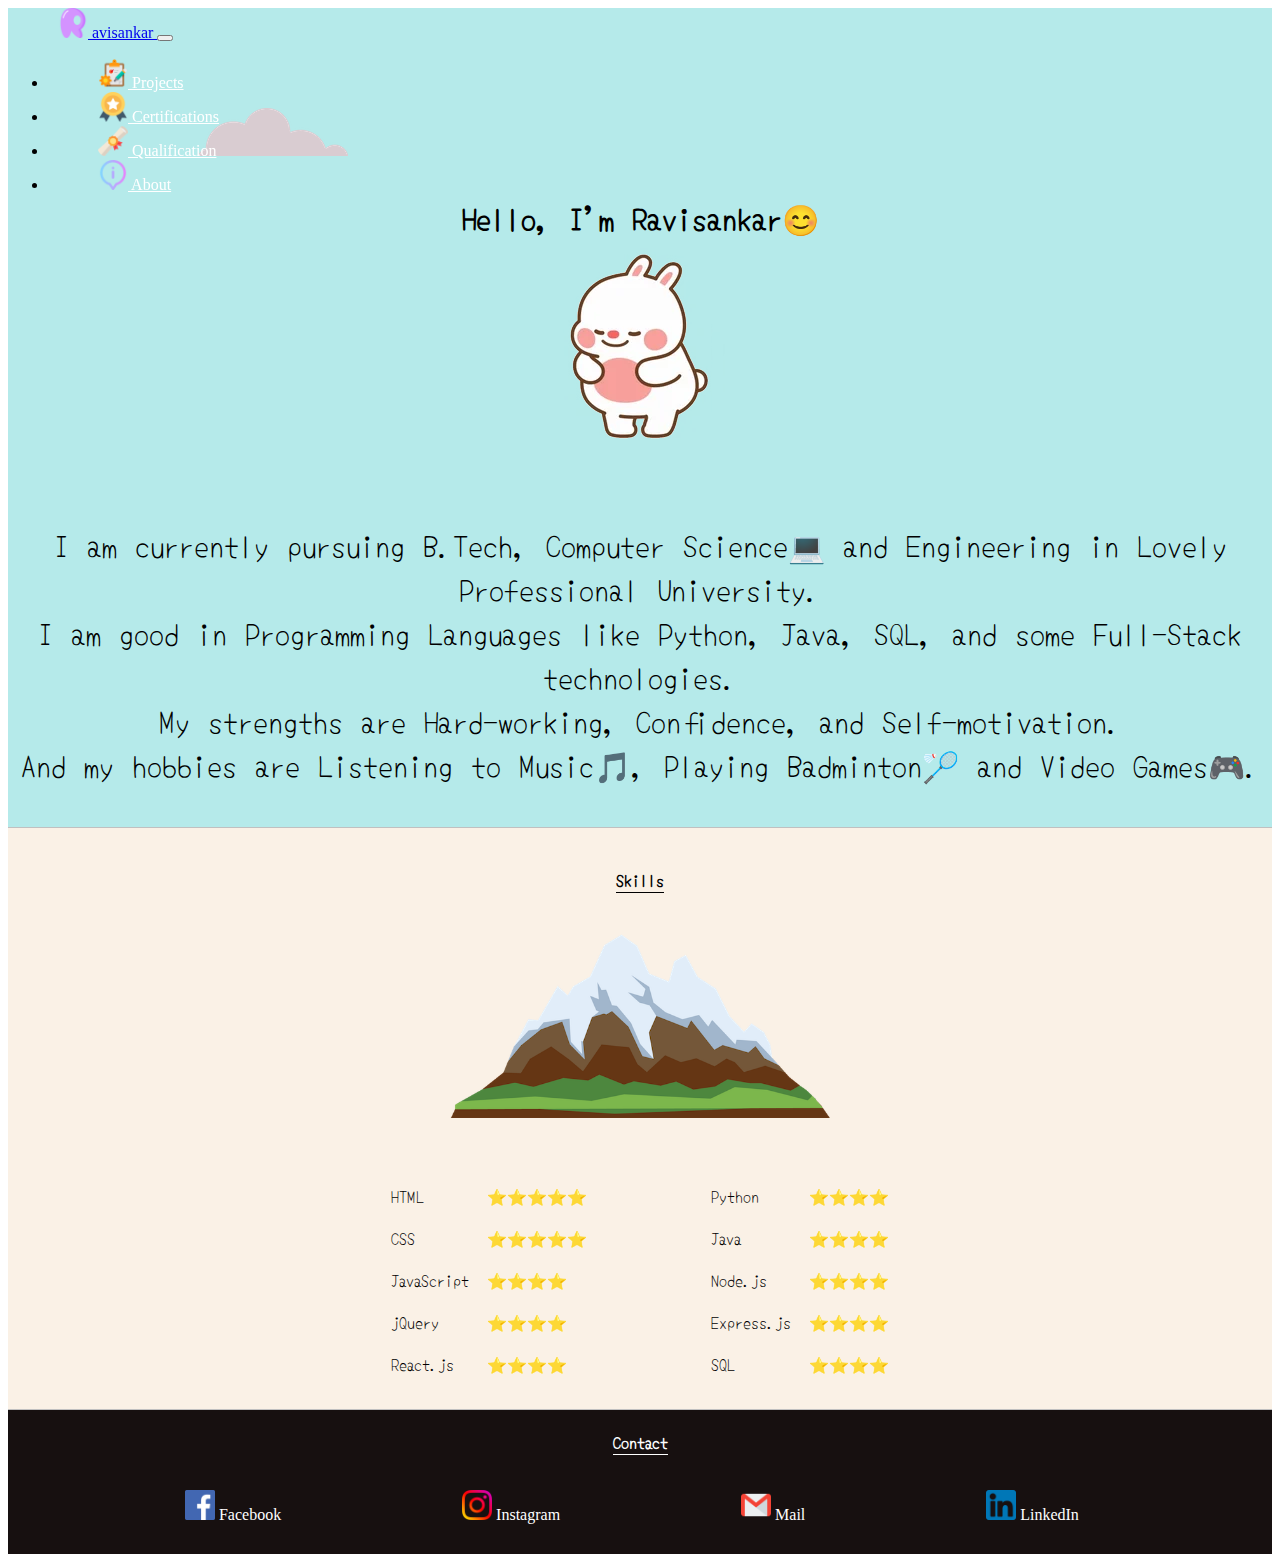
==== index.html @ e45d65b2 "Add files via upload" ====
<!DOCTYPE html>
<html>
<head>
	<meta charset="utf-8">
	<title>Ravi's Resume</title>
	<link rel="icon" href="images/favicon.ico">
	<link rel="stylesheet" type="text/css" href="CSS/index.css">
	<link href="https://cdn.jsdelivr.net/npm/bootstrap@5.0.2/dist/css/bootstrap.min.css" rel="stylesheet" integrity="sha384-EVSTQN3/azprG1Anm3QDgpJLIm9Nao0Yz1ztcQTwFspd3yD65VohhpuuCOmLASjC" crossorigin="anonymous">
	<link rel="preconnect" href="https://fonts.googleapis.com">
	<link rel="preconnect" href="https://fonts.gstatic.com" crossorigin>
	<link href="https://fonts.googleapis.com/css2?family=Festive&family=Rubik:ital,wght@0,300;0,400;1,300&family=Yomogi&display=swap" rel="stylesheet">
	<style type="text/css">
		#container
		{
			grid: display;
			grid-template-areas:
			'nav nav nav nav nav nav'
			'head head head head head head'
			'body body body body body body'
			'foot foot foot foot foot foot'
		}
		#navigation
		{
			grid-area: nav;
		}
		#header
		{
			grid-area: head;
		}
		#body
		{
			grid-area: body;
		}
		#footer
		{
			grid-area: foot;
		}
		.a-styling2
		{
			color: white;
		}
	</style>
</head>
<body>

	<div id="container">
		<div id="navigation">
			<nav class="navbar navbar-expand-lg bg-dark navbar-dark">
				<a href="#" class="navbar-brand a-styling1">
					<img src="images/R-letter2.png" alt="R letter Logo" height="30" width="30" > avisankar
				</a>
				 <button class="navbar-toggler btn-style1" type="button" data-toggle="collapse" data-target="#navbarTogglerDemo01" aria-controls="navbarTogglerDemo01" aria-expanded="false" aria-label="Toggle navigation">
      			<span class="navbar-toggler-icon"></span>
    			</button>
    			<div class="collapse navbar-collapse" id="navbarTogglerDemo01">
				<ul class="navbar-nav ms-auto">
					<li class="nav-item li-styling1">
						<a href="HTML/Projects.html" class="nav-link a-styling2">
							<img src="images/projects.png" alt="Projects Logo" height="30" width="30" > Projects</a>
					</li>
					<li class="nav-item li-styling1">
						<a href="HTML/Certifications.html" class="nav-link a-styling2">
							<img src="images/certificate.png" alt="Certificate Logo" height="30" width="30" > Certifications</a>
					</li>
					<li class="nav-item li-styling1">
						<a href="HTML/Qualifications.html" class="nav-link a-styling2">
							<img src="images/qualification.png" alt="Qualification Logo" height="30" width="30" > Qualification</a>
					</li>
					<li class="nav-item li-styling1" style="padding-right: 80px;">
						<a href="HTML/About.html" class="nav-link a-styling2">
							<img src="images/about.png" alt="About Logo" height="30" width="30" > About</a>
					</li>
				</ul>
				</div>
			</nav>
		</div>
		
		<div id="header">
			<center>
			<img src="images/cloud.png" alt="cloud image" class="cloud-img"><br><br>
			<b>Hello<span id="userName"></span>, I'm Ravisankar😊</b><br>
			<img src="images/thanks.webp" alt="Wishing image" class="whishing-img"><br><br>
			<p>I am currently pursuing B.Tech, Computer Science💻 and Engineering in Lovely Professional University.<br> I am good in Programming Languages like Python,
			 Java, SQL, and some Full-Stack technologies.<br>My strengths are Hard-working, Confidence, and Self-motivation.<br>And my hobbies are Listening to Music🎵, Playing Badminton🏸 and Video Games🎮.</p>
			</center>
		</div>
		<div id="body">
			<center><b class="b-style1">Skills</b><br>
				<img src="images/mountain.png" alt="mountain image" class="mountain-img">
				<br><br><br>
			<table>
				<tr>
					<td>
						<table style="margin-right: 50px;" cellpadding="8">
							<tr>
								<td>HTML</td>
								<td>⭐⭐⭐⭐⭐</td>
							</tr>
							<tr>
								<td>CSS</td>
								<td>⭐⭐⭐⭐⭐</td>
							</tr>
							<tr>
								<td>JavaScript</td>
								<td>⭐⭐⭐⭐</td>
							</tr>
							<tr>
								<td>jQuery</td>
								<td>⭐⭐⭐⭐</td>
							</tr>
							<tr>
								<td>React.js</td>
								<td>⭐⭐⭐⭐</td>
							</tr>
						</table>
					</td>
					<td>
						<table style="margin-left: 50px;" cellpadding="8">
							<tr>
								<td>Python</td>
								<td>⭐⭐⭐⭐</td>
							</tr>
							<tr>
								<td>Java</td>
								<td>⭐⭐⭐⭐</td>
							</tr>
							<tr>
								<td>Node.js</td>
								<td>⭐⭐⭐⭐</td>
							</tr>
							<tr>
								<td>Express.js</td>
								<td>⭐⭐⭐⭐</td>
							</tr>
							<tr>
								<td>SQL</td>
								<td>⭐⭐⭐⭐</td>
							</tr>
						</table>
					</td>
				</tr>
			</table>
			</center>
		</div>
		<div id="footer">
			<center><b class="b-style2">Contact</b></center><br><br>
			<a href="https://www.facebook.com/profile.php?id=100008151018075" class="a-styling3">
				<img src="images/facebook.png" alt="Facebook Logo" height="30" width="30" > Facebook
			</a>
			<a href="https://www.instagram.com/chengannagari_ravi/" class="a-styling3">
				<img src="images/Instagram.png" alt="Instagram Logo" height="30" width="30" > Instagram
			</a>
			<a href="mailto:ravishankar.cg009@gmail.com" class="a-styling3">
				<img src="images/mail.png" alt="Mail Logo" height="30" width="30" > Mail
			</a>
			<a href="https://www.linkedin.com/in/ravi-shankar-0148b916b" class="a-styling3">
				<img src="images/LinkedIn.png" alt="LinkedIn Logo" height="30" width="30" > LinkedIn
			</a>
		</div>

	</div>

<script src="https://code.jquery.com/jquery-3.5.1.slim.min.js" integrity="sha384-DfXdz2htPH0lsSSs5nCTpuj/zy4C+OGpamoFVy38MVBnE+IbbVYUew+OrCXaRkfj" crossorigin="anonymous"></script>
<script src="https://cdn.jsdelivr.net/npm/bootstrap@4.6.0/dist/js/bootstrap.bundle.min.js" integrity="sha384-Piv4xVNRyMGpqkS2by6br4gNJ7DXjqk09RmUpJ8jgGtD7zP9yug3goQfGII0yAns" crossorigin="anonymous"></script>
<script type="text/javascript" src="JavaScript/Welcome.js"></script>
</body>
</html>
---- CSS/index.css ----
#navigation
{
	position: fixed;
	width: 100%;
}
#header
{
	background-color: #B5EAEA;
	height: 100%;
	padding-top: 100px;
	padding-bottom: 10px;
	font-family: 'Yomogi', cursive;
	font-size: 30px;
	border-bottom: 1px solid silver;
}
#body
{
	background-color: #FAF1E6;
	height: 100%;
	font-family: 'Yomogi', cursive;
	padding-top: 40px;
	padding-bottom: 20px;
	border-bottom: 1px solid silver;
}
#footer
{
	height: 100%;
	background-color: #171010;
	color: white;
	padding-bottom: 30px;
	padding-top: 20px;
}
.cloud-img
{
	float: left;
	margin-left: 15%;
}
.wishing-img
{
	width: 30%;
	height: 30%;
}
.mountain-img
{
	width: 30%;
	height: 30%;
}
.a-styling1
{
	margin-left: 50px;
}
.li-styling1
{
	padding-left: 50px;
}
.b-style1
{
	border-bottom: 1px solid black;
}
.b-style2
{
	font-family: 'Yomogi', cursive;
	border-bottom: 1px solid white;
}
.a-styling3
{
	text-decoration: none;
	color: white;
	margin-left: 14%;
}
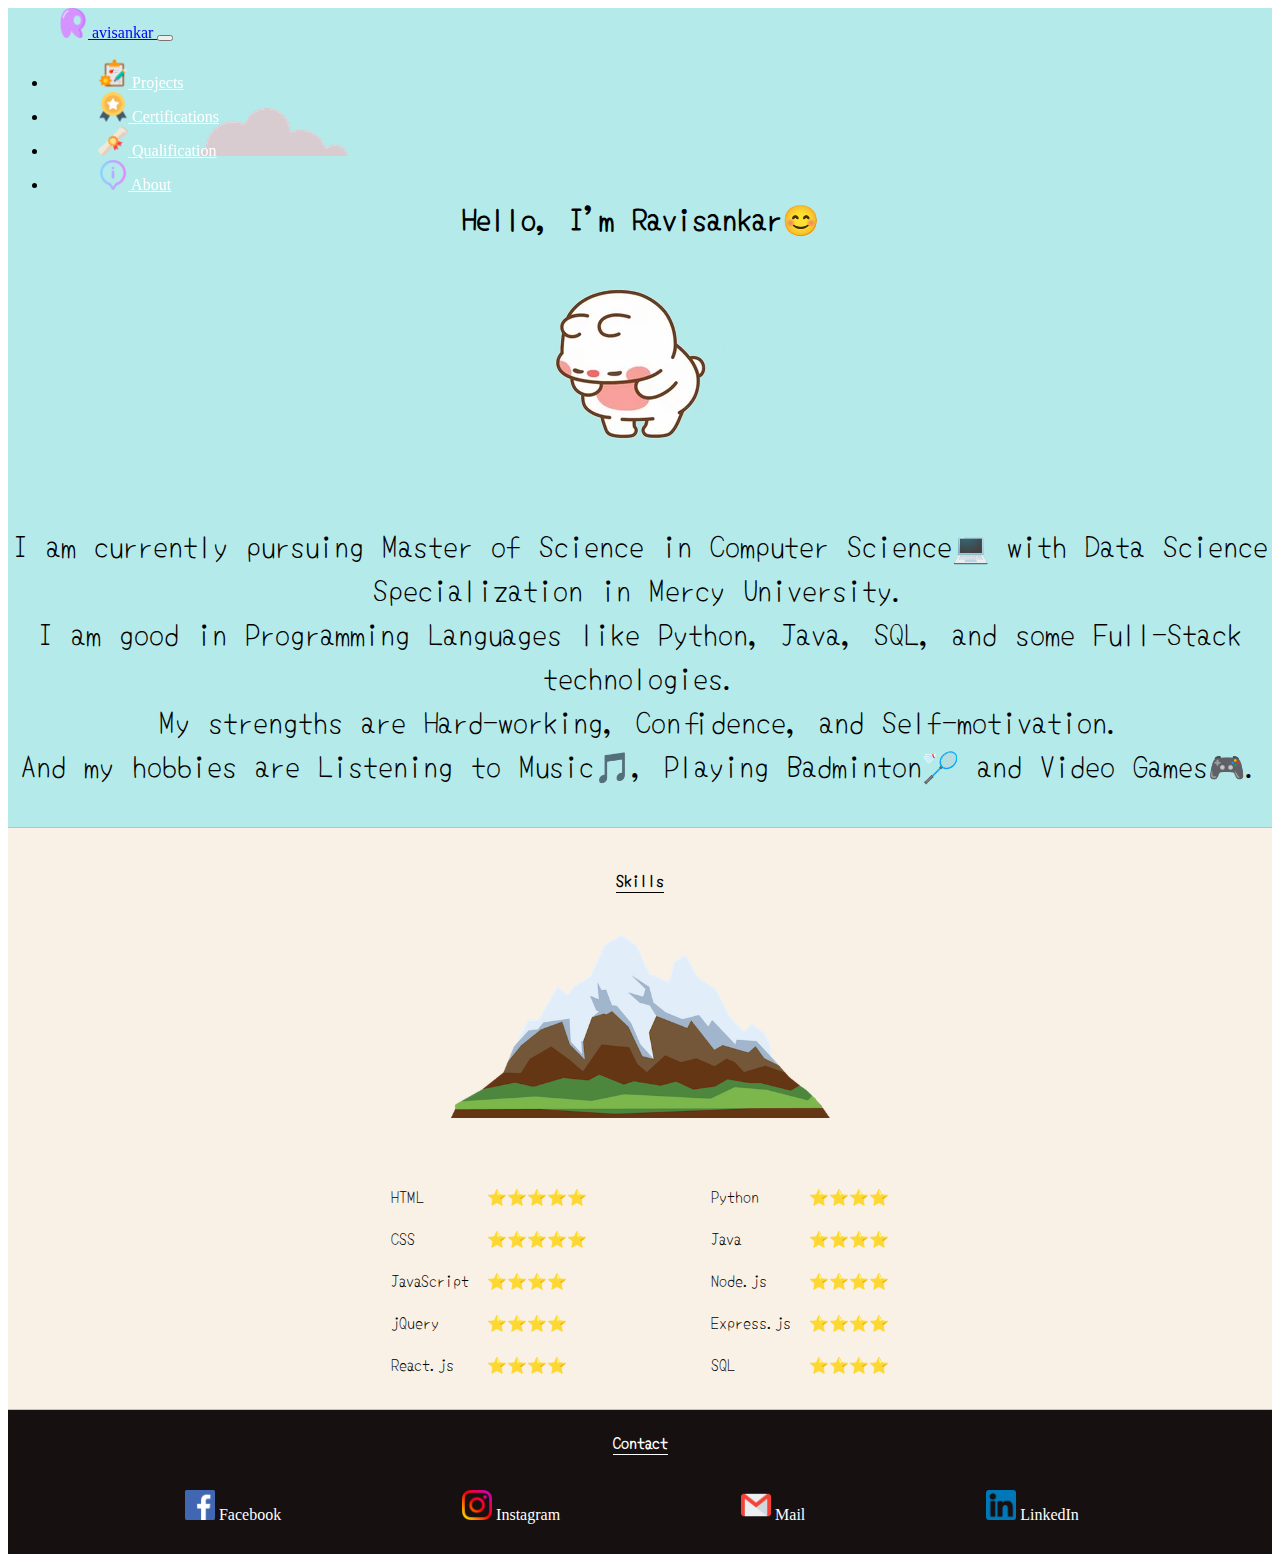
==== commit e1309031: "Modified index.html" ====
--- a/index.html
+++ b/index.html
@@ -80,7 +80,7 @@
 			<img src="images/cloud.png" alt="cloud image" class="cloud-img"><br><br>
 			<b>Hello<span id="userName"></span>, I'm Ravisankar😊</b><br>
 			<img src="images/thanks.webp" alt="Wishing image" class="whishing-img"><br><br>
-			<p>I am currently pursuing B.Tech, Computer Science💻 and Engineering in Lovely Professional University.<br> I am good in Programming Languages like Python,
+			<p>I am currently pursuing Master of Science in Computer Science💻 with Data Science Specialization in Mercy University.<br> I am good in Programming Languages like Python,
 			 Java, SQL, and some Full-Stack technologies.<br>My strengths are Hard-working, Confidence, and Self-motivation.<br>And my hobbies are Listening to Music🎵, Playing Badminton🏸 and Video Games🎮.</p>
 			</center>
 		</div>
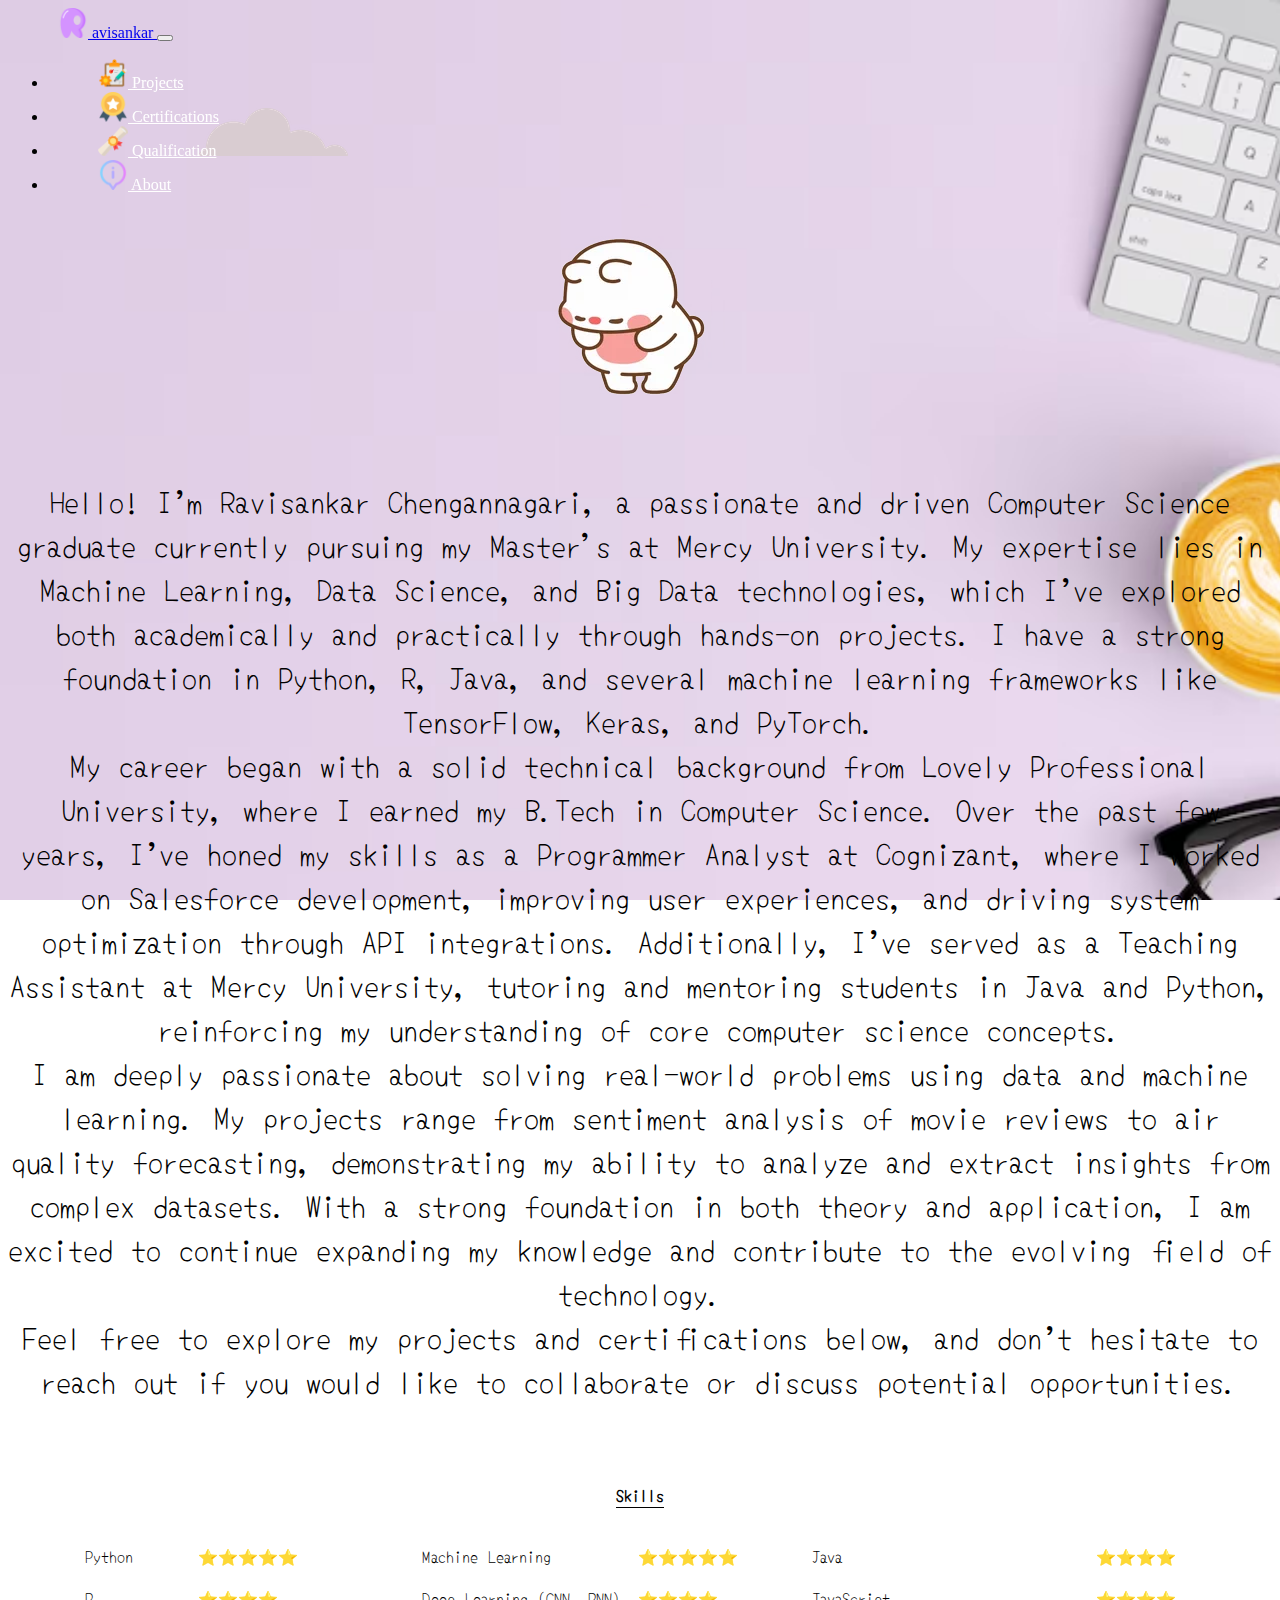
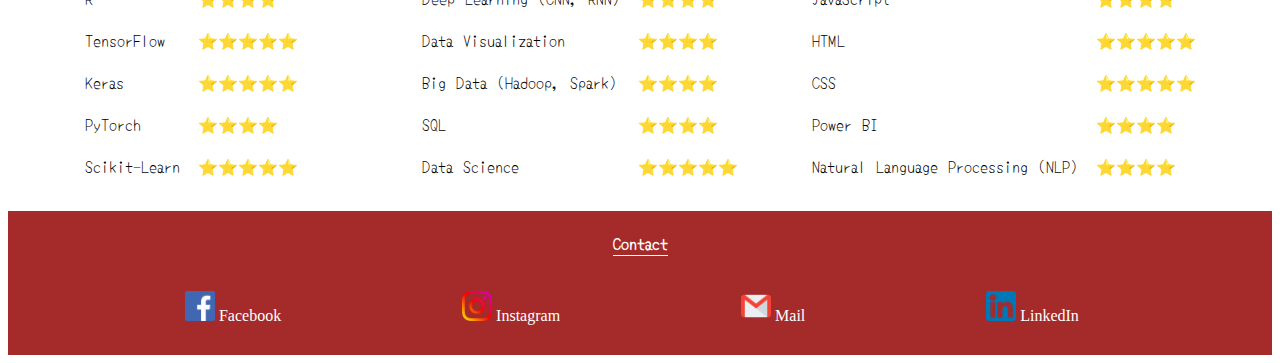
==== commit 555b78bf: "Modified index.html" ====
--- a/index.html
+++ b/index.html
@@ -38,6 +38,11 @@
 		.a-styling2
 		{
 			color: white;
+		}
+		body{
+			background-image: url('images/Background.jpg');
+			background-attachment: fixed;
+			background-size: cover;
 		}
 	</style>
 </head>
@@ -78,68 +83,109 @@
 		<div id="header">
 			<center>
 			<img src="images/cloud.png" alt="cloud image" class="cloud-img"><br><br>
-			<b>Hello<span id="userName"></span>, I'm Ravisankar😊</b><br>
+			<!--<b>Hello<span id="userName"></span>, I'm Ravisankar😊</b><br>-->
 			<img src="images/thanks.webp" alt="Wishing image" class="whishing-img"><br><br>
-			<p>I am currently pursuing Master of Science in Computer Science💻 with Data Science Specialization in Mercy University.<br> I am good in Programming Languages like Python,
-			 Java, SQL, and some Full-Stack technologies.<br>My strengths are Hard-working, Confidence, and Self-motivation.<br>And my hobbies are Listening to Music🎵, Playing Badminton🏸 and Video Games🎮.</p>
+			<p>
+				Hello! I’m Ravisankar Chengannagari, a passionate and driven Computer Science graduate currently pursuing my Master's at Mercy University. My expertise lies in Machine Learning, Data Science, and Big Data technologies, which I’ve explored both academically and practically through hands-on projects. I have a strong foundation in Python, R, Java, and several machine learning frameworks like TensorFlow, Keras, and PyTorch.<br>
+
+My career began with a solid technical background from Lovely Professional University, where I earned my B.Tech in Computer Science. Over the past few years, I’ve honed my skills as a Programmer Analyst at Cognizant, where I worked on Salesforce development, improving user experiences, and driving system optimization through API integrations. Additionally, I’ve served as a Teaching Assistant at Mercy University, tutoring and mentoring students in Java and Python, reinforcing my understanding of core computer science concepts.<br>
+
+I am deeply passionate about solving real-world problems using data and machine learning. My projects range from sentiment analysis of movie reviews to air quality forecasting, demonstrating my ability to analyze and extract insights from complex datasets. With a strong foundation in both theory and application, I am excited to continue expanding my knowledge and contribute to the evolving field of technology.<br>
+
+Feel free to explore my projects and certifications below, and don’t hesitate to reach out if you would like to collaborate or discuss potential opportunities.
+			</p>
 			</center>
 		</div>
 		<div id="body">
-			<center><b class="b-style1">Skills</b><br>
-				<img src="images/mountain.png" alt="mountain image" class="mountain-img">
-				<br><br><br>
-			<table>
-				<tr>
-					<td>
-						<table style="margin-right: 50px;" cellpadding="8">
-							<tr>
-								<td>HTML</td>
-								<td>⭐⭐⭐⭐⭐</td>
-							</tr>
-							<tr>
-								<td>CSS</td>
-								<td>⭐⭐⭐⭐⭐</td>
-							</tr>
-							<tr>
-								<td>JavaScript</td>
-								<td>⭐⭐⭐⭐</td>
-							</tr>
-							<tr>
-								<td>jQuery</td>
-								<td>⭐⭐⭐⭐</td>
-							</tr>
-							<tr>
-								<td>React.js</td>
-								<td>⭐⭐⭐⭐</td>
-							</tr>
-						</table>
-					</td>
-					<td>
-						<table style="margin-left: 50px;" cellpadding="8">
-							<tr>
-								<td>Python</td>
-								<td>⭐⭐⭐⭐</td>
-							</tr>
-							<tr>
-								<td>Java</td>
-								<td>⭐⭐⭐⭐</td>
-							</tr>
-							<tr>
-								<td>Node.js</td>
-								<td>⭐⭐⭐⭐</td>
-							</tr>
-							<tr>
-								<td>Express.js</td>
-								<td>⭐⭐⭐⭐</td>
-							</tr>
-							<tr>
-								<td>SQL</td>
-								<td>⭐⭐⭐⭐</td>
-							</tr>
-						</table>
-					</td>
-				</tr>
-			</table>
+			<center><b class="b-style1">Skills</b><br><br>
+				<table>
+					<tr>
+						<td>
+							<table style="margin-right: 50px;" cellpadding="8">
+								<tr>
+									<td>Python</td>
+									<td>⭐⭐⭐⭐⭐</td>
+								</tr>
+								<tr>
+									<td>R</td>
+									<td>⭐⭐⭐⭐</td>
+								</tr>
+								<tr>
+									<td>TensorFlow</td>
+									<td>⭐⭐⭐⭐⭐</td>
+								</tr>
+								<tr>
+									<td>Keras</td>
+									<td>⭐⭐⭐⭐⭐</td>
+								</tr>
+								<tr>
+									<td>PyTorch</td>
+									<td>⭐⭐⭐⭐</td>
+								</tr>
+								<tr>
+									<td>Scikit-Learn</td>
+									<td>⭐⭐⭐⭐⭐</td>
+								</tr>
+							</table>
+						</td>
+						<td>
+							<table style="margin-left: 50px;" cellpadding="8">
+								<tr>
+									<td>Machine Learning</td>
+									<td>⭐⭐⭐⭐⭐</td>
+								</tr>
+								<tr>
+									<td>Deep Learning (CNN, RNN)</td>
+									<td>⭐⭐⭐⭐</td>
+								</tr>
+								<tr>
+									<td>Data Visualization</td>
+									<td>⭐⭐⭐⭐</td>
+								</tr>
+								<tr>
+									<td>Big Data (Hadoop, Spark)</td>
+									<td>⭐⭐⭐⭐</td>
+								</tr>
+								<tr>
+									<td>SQL</td>
+									<td>⭐⭐⭐⭐</td>
+								</tr>
+								<tr>
+									<td>Data Science</td>
+									<td>⭐⭐⭐⭐⭐</td>
+								</tr>
+							</table>
+						</td>
+						<td>
+							<table style="margin-left: 50px;" cellpadding="8">
+								<tr>
+									<td>Java</td>
+									<td>⭐⭐⭐⭐</td>
+								</tr>
+								<tr>
+									<td>JavaScript</td>
+									<td>⭐⭐⭐⭐</td>
+								</tr>
+								<tr>
+									<td>HTML</td>
+									<td>⭐⭐⭐⭐⭐</td>
+								</tr>
+								<tr>
+									<td>CSS</td>
+									<td>⭐⭐⭐⭐⭐</td>
+								</tr>
+								<tr>
+									<td>Power BI</td>
+									<td>⭐⭐⭐⭐</td>
+								</tr>
+								<tr>
+									<td>Natural Language Processing (NLP)</td>
+									<td>⭐⭐⭐⭐</td>
+								</tr>
+							</table>
+						</td>
+					</tr>
+				</table>									
 			</center>
 		</div>
 		<div id="footer">
--- a/CSS/index.css
+++ b/CSS/index.css
@@ -5,27 +5,25 @@
 }
 #header
 {
-	background-color: #B5EAEA;
+	background-color:  transparent;
 	height: 100%;
 	padding-top: 100px;
 	padding-bottom: 10px;
 	font-family: 'Yomogi', cursive;
 	font-size: 30px;
-	border-bottom: 1px solid silver;
 }
 #body
 {
-	background-color: #FAF1E6;
+	background-color: transparent;
 	height: 100%;
 	font-family: 'Yomogi', cursive;
 	padding-top: 40px;
 	padding-bottom: 20px;
-	border-bottom: 1px solid silver;
 }
 #footer
 {
 	height: 100%;
-	background-color: #171010;
+	background-color: brown;
 	color: white;
 	padding-bottom: 30px;
 	padding-top: 20px;
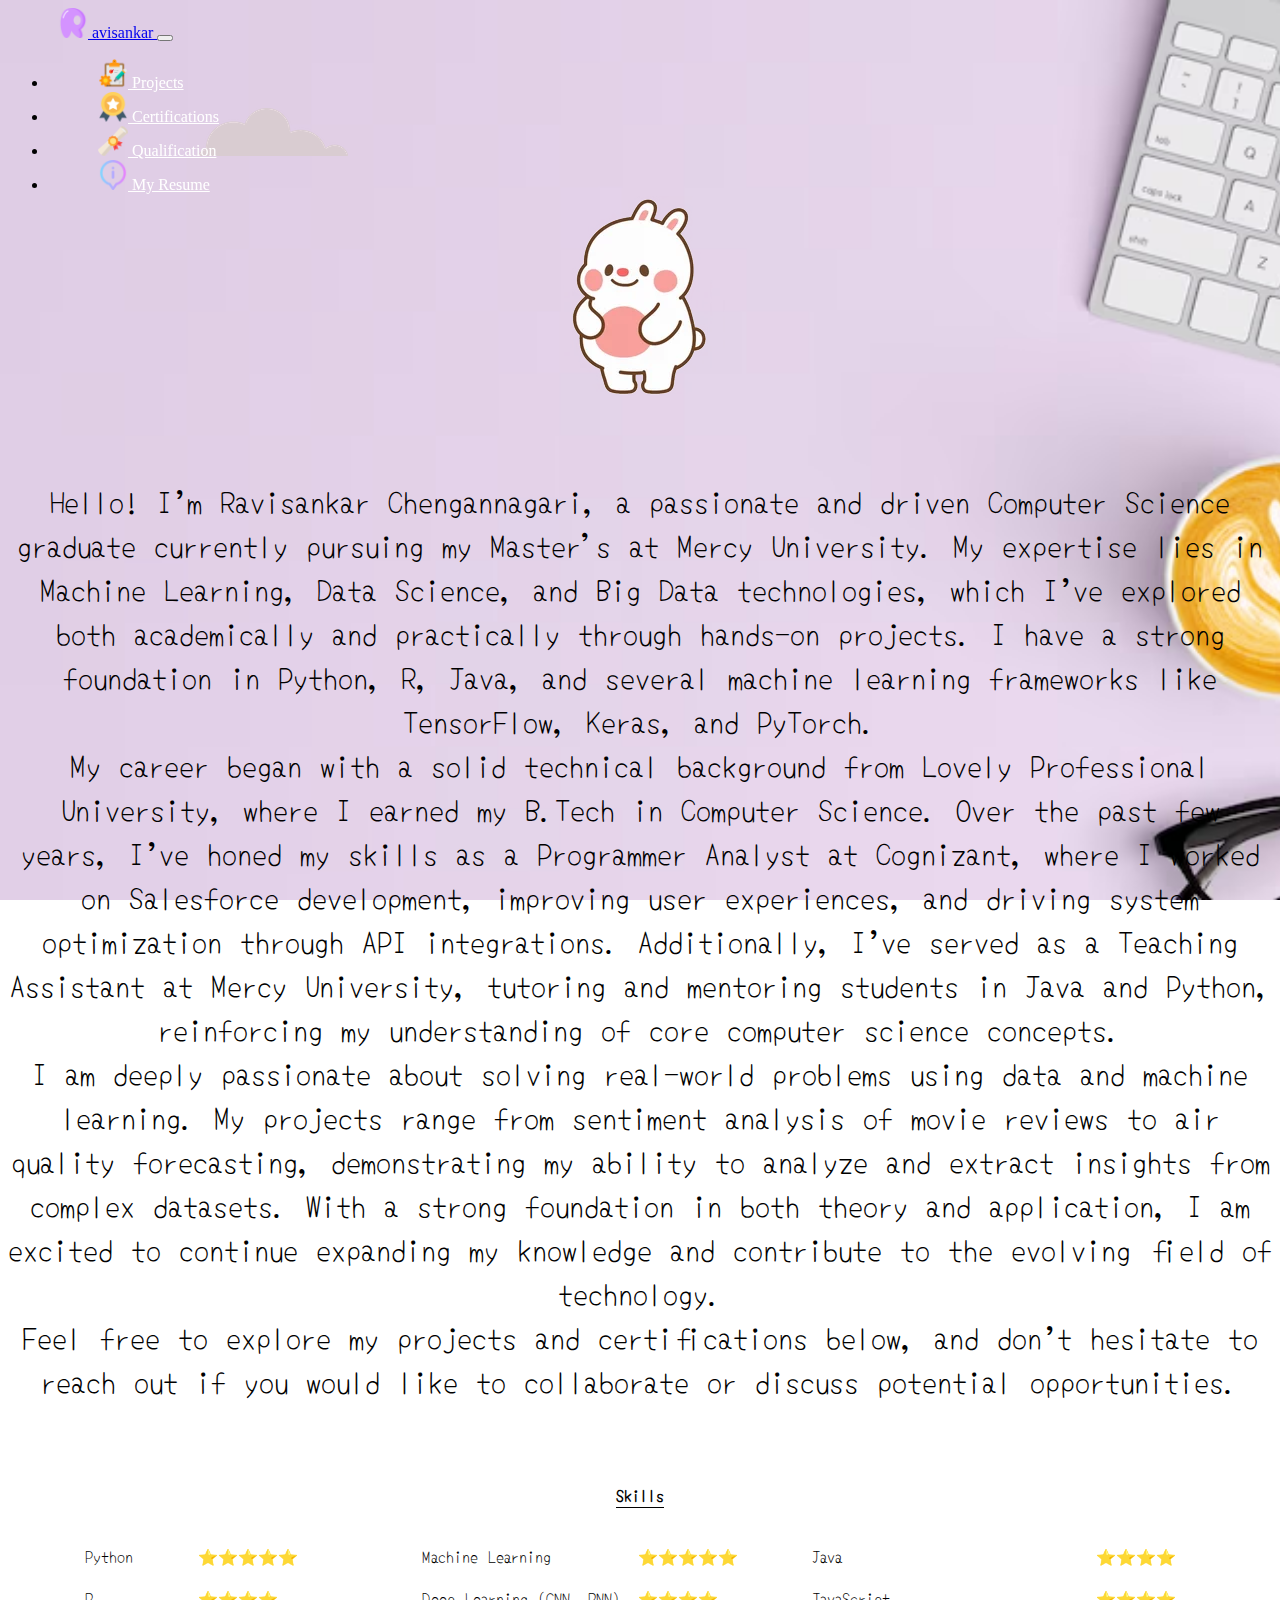
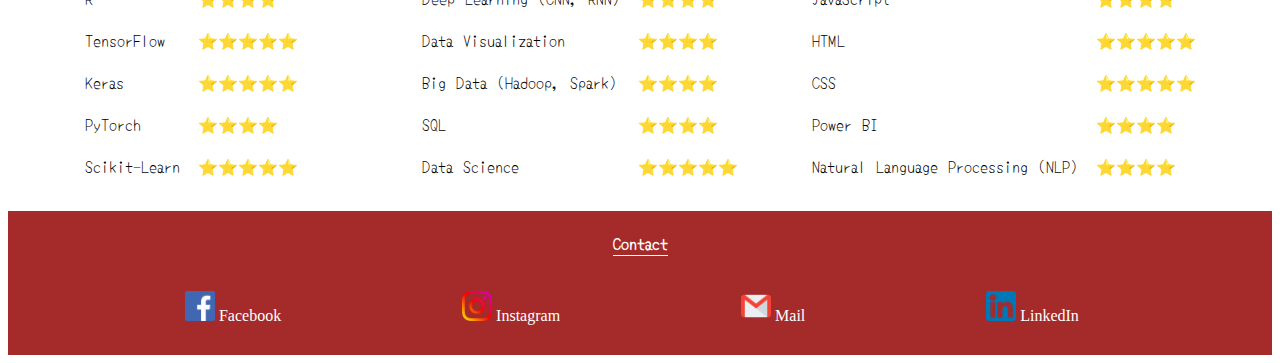
==== commit 4dbe5bfe: "Added Resume in the Webpage" ====
--- a/index.html
+++ b/index.html
@@ -73,7 +73,7 @@
 					</li>
 					<li class="nav-item li-styling1" style="padding-right: 80px;">
 						<a href="HTML/About.html" class="nav-link a-styling2">
-							<img src="images/about.png" alt="About Logo" height="30" width="30" > About</a>
+							<img src="images/about.png" alt="About Logo" height="30" width="30" > My Resume</a>
 					</li>
 				</ul>
 				</div>
@@ -208,6 +208,5 @@
 
 <script src="https://code.jquery.com/jquery-3.5.1.slim.min.js" integrity="sha384-DfXdz2htPH0lsSSs5nCTpuj/zy4C+OGpamoFVy38MVBnE+IbbVYUew+OrCXaRkfj" crossorigin="anonymous"></script>
 <script src="https://cdn.jsdelivr.net/npm/bootstrap@4.6.0/dist/js/bootstrap.bundle.min.js" integrity="sha384-Piv4xVNRyMGpqkS2by6br4gNJ7DXjqk09RmUpJ8jgGtD7zP9yug3goQfGII0yAns" crossorigin="anonymous"></script>
-<script type="text/javascript" src="JavaScript/Welcome.js"></script>
 </body>
 </html>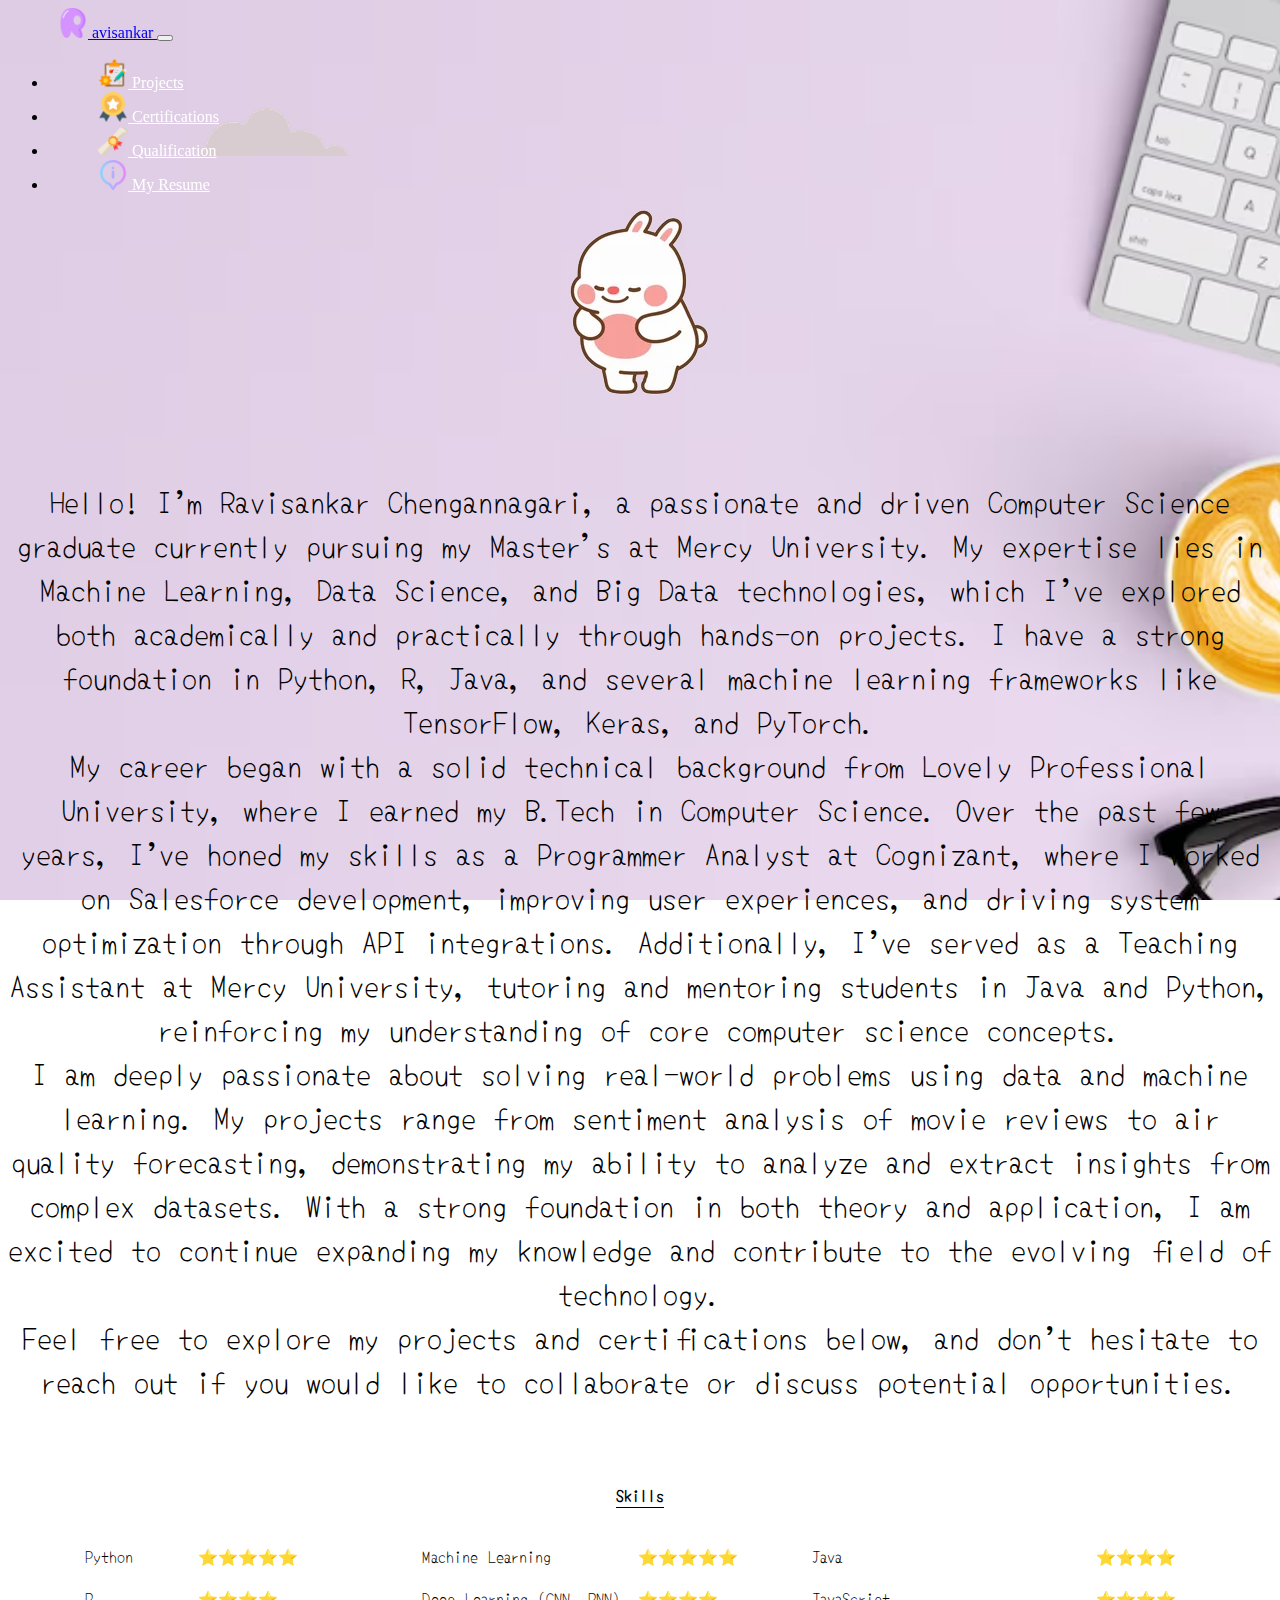
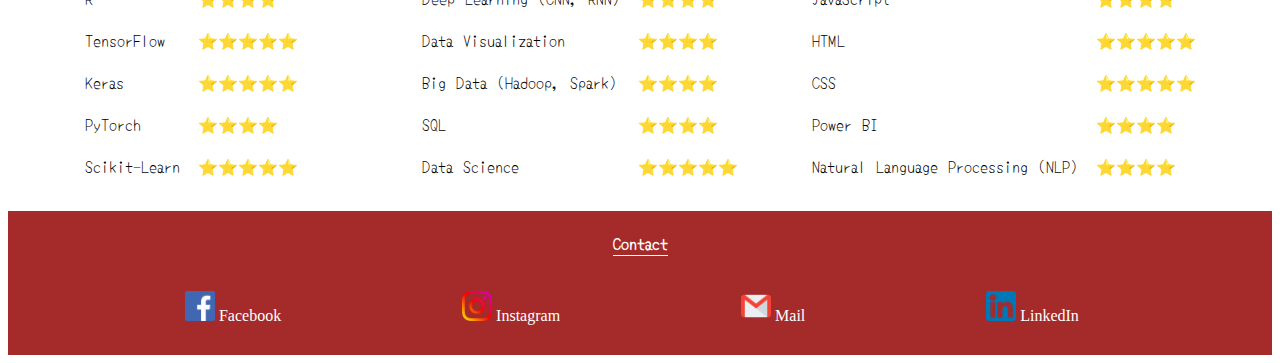
==== commit 45261d81: "changed file name to my resume" ====
--- a/index.html
+++ b/index.html
@@ -72,7 +72,7 @@
 							<img src="images/qualification.png" alt="Qualification Logo" height="30" width="30" > Qualification</a>
 					</li>
 					<li class="nav-item li-styling1" style="padding-right: 80px;">
-						<a href="HTML/About.html" class="nav-link a-styling2">
+						<a href="HTML/My_resume.html" class="nav-link a-styling2">
 							<img src="images/about.png" alt="About Logo" height="30" width="30" > My Resume</a>
 					</li>
 				</ul>
